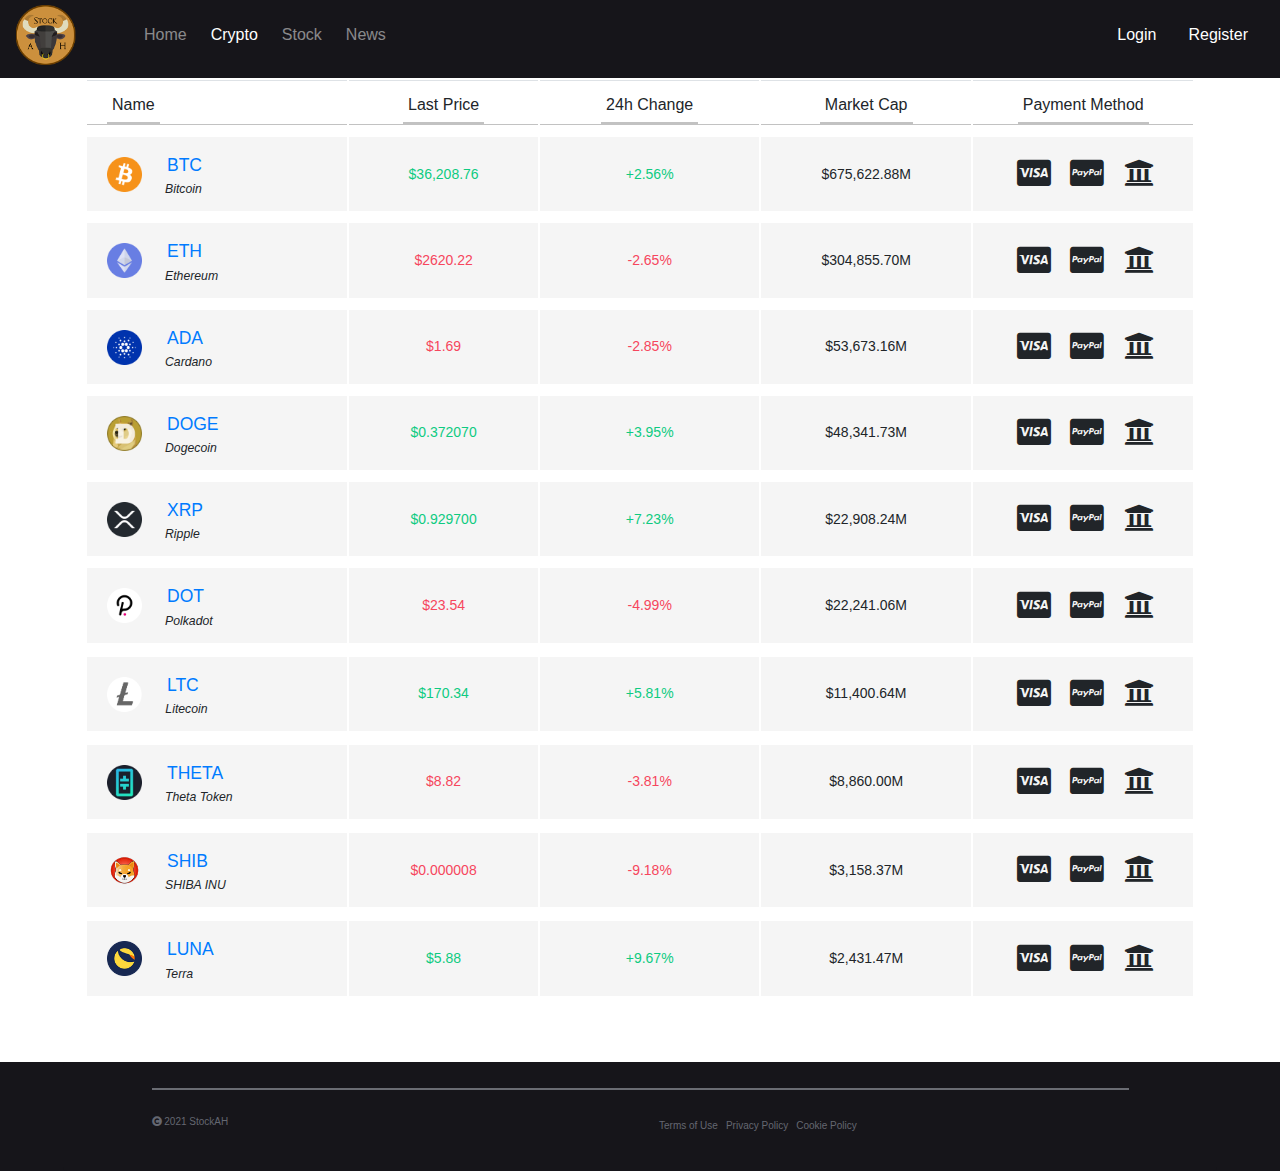
==== crypto.html @ fe0c0eca "Final verison StockAH" ====
<!DOCTYPE html>
<html lang="en">
<head>
    <meta charset="UTF-8">
    <meta name="viewport" content="width=device-width, initial-scale=1.0">
    <link rel="icon" href="/img/logo.png">
    <title>Crypto - StockAH</title>
    
    <!-- Font awesome css -->
    <link rel="stylesheet" href="https://use.fontawesome.com/releases/v5.8.2/css/all.css">
    <!-- Bootstrap CSS -->
    <link rel="stylesheet" href="https://maxcdn.bootstrapcdn.com/bootstrap/4.0.0/css/bootstrap.min.css" integrity="sha384-Gn5384xqQ1aoWXA+058RXPxPg6fy4IWvTNh0E263XmFcJlSAwiGgFAW/dAiS6JXm" crossorigin="anonymous">
    <!-- Stylesheets -->
    <link href="css/crypto.css" rel="stylesheet">
    
</head>
<body>
    
    <main>
        <section class="landing">
            <!-- Barra de navegacion -->
            <nav class="navbar navbar-expand-lg navbar-dark negro">
                <a class="navbar-brand" href="index.html"><img src="/img/logo.png" style="max-width: 60%;" alt=""></a>
                <button class="navbar-toggler" type="button" data-toggle="collapse" data-target="#navbarText" aria-controls="navbarText" aria-expanded="false" aria-label="Toggle navigation">
                  <span class="navbar-toggler-icon"></span>
                </button>
                <div class="collapse navbar-collapse columna" id="navbarText">
                  <ul class="navbar-nav justify-content-center">
                    <li class="nav-item">
                      <a class="nav-link" href="index.html">Home</a>
                    </li>
                    <li class="nav-item active">
                      <a class="nav-link" href="/crypto.html">Crypto</a>
                    </li>
                    <li class="nav-item">
                      <a class="nav-link" href="/stock.html">Stock</a>
                    </li>
                    <li class="nav-item">
                      <a class="nav-link" href="/news.html">News</a>
                    </li>
                  </ul>
                </div>
                <div class="collapse navbar-collapse justify-content-end" id="navbarNavAltMarkup" name="nav-collapsers">
                  <a class=" nav-link" href="/login.html"> Login </a>    
                  <a class="nav-link" href="/singup.html"> Register </a>
                </div>
            </nav>

            <!-- Contenido principal de la web -->
            <div class="container">
              <div class="row">
                <div class="col-lg-12">
                  <div class="main-box clearfix">
                    <div class="table-responsive">
                      <table class="table user-list">
                        <thead>
                          <tr>
                            <th><span>Name</span></th>
                            <th class="text-center"><span>Last Price</span></th>
                            <th class="text-center"><span>24h Change</span></th>
                            <th class="text-center"><span>Market Cap</span></th>
                            <th class="text-center"><span>Payment Method</span></th>
                          </tr>
                        </thead>
                        <tbody>
                          <tr>
                            <td>
                              <img src="/img/cryptos/bitcoin.png" style="height: 35px; margin-top: 0.5rem;">
                              <a href="#" class="user-link">BTC</a>
                              <span class="user-subhead" style="margin-left: 0.5rem;">Bitcoin</span>
                            </td>
                            <td style="text-align: center; color: rgb(14, 203, 129); font-weight: 400px; font-size: 14px;">
                              $36,208.76
                            </td>
                            <td class="text-center">
                              <span class="label label-default" style="color: rgb(14, 203, 129);">+2.56%</span>
                            </td>
                            <td style="text-align: center;">
                              $675,622.88M
                            </td>
                            <td style="width: 20%;">
                              <a class="table-link" style=" margin-left: 2.2rem;">
                                <span class="fa-stack">
                                  <i class="fab fa-cc-visa" style="font-size: 30px;"></i>
                                </span>
                              </a>
                              <a class="table-link">
                                <span class="fa-stack">
                                  <i class="fab fa-cc-paypal" style="font-size: 30px;"></i>
                                </span>
                              </a>
                              <a class="table-link">
                                <span class="fa-stack">
                                  <i class="fas fa-university " style="font-size: 30px;"></i>
                                </span>
                              </a>
                            </td>
                          </tr>
                          <tr>
                            <td>
                              <img src="/img/cryptos/ethereum.png" style="height: 35px; margin-top: 0.5rem;">
                              <a href="#" class="user-link">ETH</a>
                              <span class="user-subhead" style="margin-left: 0.5rem;">Ethereum</span>
                            </td>
                            <td style="text-align: center; color: rgb(246, 70, 93); font-weight: 400px; font-size: 14px;">
                              $2620.22
                            </td>
                            <td class="text-center">
                              <span class="label label-default" style="color: rgb(246, 70, 93);">-2.65%</span>
                            </td>
                            <td style="text-align: center;">
                              $304,855.70M
                            </td>
                            <td style="width: 20%;">
                              <a class="table-link" style="margin-left: 2.2rem;">
                                <span class="fa-stack">
                                  <i class="fab fa-cc-visa" style="font-size: 30px;"></i>
                                </span>
                              </a>
                              <a class="table-link">
                                <span class="fa-stack">
                                  <i class="fab fa-cc-paypal" style="font-size: 30px;"></i>
                                  
                                </span>
                              </a>
                              <a class="table-link">
                                <span class="fa-stack">
                                  <i class="fas fa-university " style="font-size: 30px;"></i>
                                </span>
                              </a>
                            </td>
                          </tr>
                          <tr>
                            <td>
                              <img src="/img/cryptos/cardano.png" style="height: 35px; margin-top: 0.5rem;">
                              <a href="#" class="user-link">ADA</a>
                              <span class="user-subhead" style="margin-left: 0.5rem;">Cardano</span>
                            </td>
                            <td style="text-align: center; color: rgb(246, 70, 93); font-weight: 400px; font-size: 14px;">
                              $1.69
                            </td>
                            <td class="text-center">
                              <span class="label label-default" style="color: rgb(246, 70, 93);">-2.85%</span>
                            </td>
                            <td style="text-align: center;">
                              $53,673.16M
                            </td>
                            <td style="width: 20%;">
                              <a class="table-link" style="margin-left: 2.2rem;">
                                <span class="fa-stack">
                                  <i class="fab fa-cc-visa" style="font-size: 30px;"></i>
                                </span>
                              </a>
                              <a class="table-link">
                                <span class="fa-stack">
                                  <i class="fab fa-cc-paypal" style="font-size: 30px;"></i> 
                                </span>
                              </a>
                              <a class="table-link">
                                <span class="fa-stack">
                                  <i class="fas fa-university " style="font-size: 30px;"></i>
                                </span>
                              </a>
                            </td>
                          </tr>
                          <tr>
                            <td>
                              <img src="/img/cryptos/doge.png" style="height: 35px; margin-top: 0.5rem;">
                              <a href="#" class="user-link">DOGE</a>
                              <span class="user-subhead" style="margin-left: 0.5rem;">Dogecoin</span>
                            </td>
                            <td style="text-align: center; color: rgb(14, 203, 129); font-weight: 400px; font-size: 14px;">
                              $0.372070
                            </td>
                            <td class="text-center">
                              <span class="label label-default" style="color: rgb(14, 203, 129);">+3.95%</span>
                            </td>
                            <td style="text-align: center;">
                              $48,341.73M
                            </td>
                            <td style="width: 20%;">
                              <a class="table-link" style="margin-left: 2.2rem;">
                                <span class="fa-stack">
                                  <i class="fab fa-cc-visa" style="font-size: 30px;"></i>
                                </span>
                              </a>
                              <a class="table-link">
                                <span class="fa-stack">
                                  <i class="fab fa-cc-paypal" style="font-size: 30px;"></i> 
                                </span>
                              </a>
                              <a class="table-link">
                                <span class="fa-stack">
                                  <i class="fas fa-university " style="font-size: 30px;"></i>
                                </span>
                              </a>
                            </td>
                          </tr>
                          <tr>
                            <td>
                              <img src="/img/cryptos/xrp.png" style="height: 35px; margin-top: 0.5rem;">
                              <a href="#" class="user-link">XRP</a>
                              <span class="user-subhead" style="margin-left: 0.5rem;">Ripple</span>
                            </td>
                            <td style="text-align: center; color: rgb(14, 203, 129); font-weight: 400px; font-size: 14px;">
                              $0.929700
                            </td>
                            <td class="text-center">
                              <span class="label label-default" style="color: rgb(14, 203, 129);">+7.23%</span>
                            </td>
                            <td style="text-align: center;">
                              $22,908.24M
                            </td>
                            <td style="width: 20%;">
                              <a class="table-link" style="margin-left: 2.2rem;">
                                <span class="fa-stack">
                                  <i class="fab fa-cc-visa" style="font-size: 30px;"></i>
                                </span>
                              </a>
                              <a class="table-link">
                                <span class="fa-stack">
                                  <i class="fab fa-cc-paypal" style="font-size: 30px;"></i> 
                                </span>
                              </a>
                              <a class="table-link">
                                <span class="fa-stack">
                                  <i class="fas fa-university " style="font-size: 30px;"></i>
                                </span>
                              </a>
                            </td>
                          </tr>
                          <tr>
                            <td>
                              <img src="/img/cryptos/polkadot.png" style="height: 35px; margin-top: 0.5rem;">
                              <a href="#" class="user-link">DOT</a>
                              <span class="user-subhead" style="margin-left: 0.5rem;">Polkadot</span>
                            </td>
                            <td style="text-align: center; color: rgb(246, 70, 93); font-weight: 400px; font-size: 14px;">
                              $23.54
                            </td>
                            <td class="text-center">
                              <span class="label label-default" style="color: rgb(246, 70, 93);">-4.99%</span>
                            </td>
                            <td style="text-align: center;">
                              $22,241.06M
                            </td>
                            <td style="width: 20%;">
                              <a class="table-link" style="margin-left: 2.2rem;">
                                <span class="fa-stack">
                                  <i class="fab fa-cc-visa" style="font-size: 30px;"></i>
                                </span>
                              </a>
                              <a class="table-link">
                                <span class="fa-stack">
                                  <i class="fab fa-cc-paypal" style="font-size: 30px;"></i> 
                                </span>
                              </a>
                              <a class="table-link">
                                <span class="fa-stack">
                                  <i class="fas fa-university " style="font-size: 30px;"></i>
                                </span>
                              </a>
                            </td>
                          </tr>
                          <tr>
                            <tr>
                              <td>
                                <img src="/img/cryptos/litecoin.png" style="height: 35px; margin-top: 0.5rem;">
                                <a href="#" class="user-link">LTC</a>
                                <span class="user-subhead" style="margin-left: 0.5rem;">Litecoin</span>
                              </td>
                              <td style="text-align: center; color: rgb(14, 203, 129); font-weight: 400px; font-size: 14px;">
                                $170.34
                              </td>
                              <td class="text-center">
                                <span class="label label-default" style="color: rgb(14, 203, 129);">+5.81%</span>
                              </td>
                              <td style="text-align: center;">
                                $11,400.64M
                              </td>
                              <td style="width: 20%;">
                                <a class="table-link" style="margin-left: 2.2rem;">
                                  <span class="fa-stack">
                                    <i class="fab fa-cc-visa" style="font-size: 30px;"></i>
                                  </span>
                                </a>
                                <a class="table-link">
                                  <span class="fa-stack">
                                    <i class="fab fa-cc-paypal" style="font-size: 30px;"></i> 
                                  </span>
                                </a>
                                <a class="table-link">
                                  <span class="fa-stack">
                                    <i class="fas fa-university " style="font-size: 30px;"></i>
                                  </span>
                                </a>
                              </td>
                            </tr>
                            <tr>
                              <tr>
                                <td>
                                  <img src="/img/cryptos/theta.png" style="height: 35px; margin-top: 0.5rem;">
                                  <a href="#" class="user-link">THETA</a>
                                  <span class="user-subhead" style="margin-left: 0.5rem;">Theta Token</span>
                                </td>
                                <td style="text-align: center; color: rgb(246, 70, 93); font-weight: 400px; font-size: 14px;">
                                  $8.82
                                </td>
                                <td class="text-center">
                                  <span class="label label-default" style="color: rgb(246, 70, 93);">-3.81%</span>
                                </td>
                                <td style="text-align: center;">
                                  $8,860.00M
                                </td>
                                <td style="width: 20%;">
                                  <a class="table-link" style="margin-left: 2.2rem;">
                                    <span class="fa-stack">
                                      <i class="fab fa-cc-visa" style="font-size: 30px;"></i>
                                    </span>
                                  </a>
                                  <a class="table-link">
                                    <span class="fa-stack">
                                      <i class="fab fa-cc-paypal" style="font-size: 30px;"></i> 
                                    </span>
                                  </a>
                                  <a class="table-link">
                                    <span class="fa-stack">
                                      <i class="fas fa-university " style="font-size: 30px;"></i>
                                    </span>
                                  </a>
                                </td>
                              </tr>
                              <tr>
                                <tr>
                                  <td>
                                    <img src="/img/cryptos/shiba.png" style="height: 35px; margin-top: 0.5rem;">
                                    <a href="#" class="user-link">SHIB</a>
                                    <span class="user-subhead" style="margin-left: 0.5rem;">SHIBA INU</span>
                                  </td>
                                  <td style="text-align: center; color: rgb(246, 70, 93); font-weight: 400px; font-size: 14px;">
                                    $0.000008
                                  </td>
                                  <td class="text-center">
                                    <span class="label label-default" style="color: rgb(246, 70, 93);">-9.18%</span>
                                  </td>
                                  <td style="text-align: center;">
                                    $3,158.37M
                                  </td>
                                  <td style="width: 20%;">
                                    <a class="table-link" style="margin-left: 2.2rem;">
                                      <span class="fa-stack">
                                        <i class="fab fa-cc-visa" style="font-size: 30px;"></i>
                                      </span>
                                    </a>
                                    <a class="table-link">
                                      <span class="fa-stack">
                                        <i class="fab fa-cc-paypal" style="font-size: 30px;"></i> 
                                      </span>
                                    </a>
                                    <a class="table-link">
                                      <span class="fa-stack">
                                        <i class="fas fa-university " style="font-size: 30px;"></i>
                                      </span>
                                    </a>
                                  </td>
                                </tr>
                                <tr>
                                  <tr>
                                    <td>
                                      <img src="/img/cryptos/luna.png" style="height: 35px; margin-top: 0.5rem;">
                                      <a href="#" class="user-link">LUNA</a>
                                      <span class="user-subhead" style="margin-left: 0.5rem;">Terra</span>
                                    </td>
                                    <td style="text-align: center; color: rgb(14, 203, 129); font-weight: 400px; font-size: 14px;">
                                      $5.88
                                    </td>
                                    <td class="text-center">
                                      <span class="label label-default" style="color: rgb(14, 203, 129);">+9.67%</span>
                                    </td>
                                    <td style="text-align: center;">
                                      $2,431.47M
                                    </td>
                                    <td style="width: 20%;">
                                      <a class="table-link" style="margin-left: 2.2rem;">
                                        <span class="fa-stack">
                                          <i class="fab fa-cc-visa" style="font-size: 30px;"></i>
                                        </span>
                                      </a>
                                      <a class="table-link">
                                        <span class="fa-stack">
                                          <i class="fab fa-cc-paypal" style="font-size: 30px;"></i> 
                                        </span>
                                      </a>
                                      <a class="table-link">
                                        <span class="fa-stack">
                                          <i class="fas fa-university " style="font-size: 30px;"></i>
                                        </span>
                                      </a>
                                    </td>
                                  </tr>
                        </tbody>
                      </table>
                    </div>
                  </div>
                </div>
              </div>
              </div>

            <!-- Footer Section -->
            <div class="container-fluid mt-5 foot">
              <div class="card mx-5">
                  <div class="divider mb-4"> </div>
                  <div class="row" style="font-size:10px;">
                      <div class="col-md-6 col-sm-6 col-xs-6">
                          <div class="pull-left">
                              <p><i class="fa fa-copyright"></i> 2021 StockAH</p>
                          </div>
                      </div>
                      <div class="col-md-6 col-sm-6 col-xs-6">
                          <div class="pull-right mr-4 d-flex policy">
                              <div>Terms of Use</div>
                              <div>Privacy Policy</div>
                              <div>Cookie Policy</div>
                          </div>
                      </div>
                  </div>
              </div>
          </div>
            
        </section>
    </main>
    <!-- Importacion de Bootstrap y Scripts -->
    <script src="https://code.jquery.com/jquery-3.2.1.slim.min.js" integrity="sha384-KJ3o2DKtIkvYIK3UENzmM7KCkRr/rE9/Qpg6aAZGJwFDMVNA/GpGFF93hXpG5KkN" crossorigin="anonymous"></script>
    <script src="https://cdnjs.cloudflare.com/ajax/libs/popper.js/1.12.9/umd/popper.min.js" integrity="sha384-ApNbgh9B+Y1QKtv3Rn7W3mgPxhU9K/ScQsAP7hUibX39j7fakFPskvXusvfa0b4Q" crossorigin="anonymous"></script>
    <script src="https://maxcdn.bootstrapcdn.com/bootstrap/4.0.0/js/bootstrap.min.js" integrity="sha384-JZR6Spejh4U02d8jOt6vLEHfe/JQGiRRSQQxSfFWpi1MquVdAyjUar5+76PVCmYl" crossorigin="anonymous"></script>
    <script src="https://cdnjs.cloudflare.com/ajax/libs/gsap/3.6.1/gsap.min.js" integrity="sha512-cdV6j5t5o24hkSciVrb8Ki6FveC2SgwGfLE31+ZQRHAeSRxYhAQskLkq3dLm8ZcWe1N3vBOEYmmbhzf7NTtFFQ==" crossorigin="anonymous" referrerpolicy="no-referrer"></script>
    <script src="./app.js"></script>
</body>
</html>
---- css/crypto.css ----
*{
    margin: 0;
    padding: 0;
    box-sizing: border-box;
}

.negro {
    background-color: #222222;
}
.btn {
    background-color: black;
    border-color: black;
    border-radius: 10px;
}
.texto {
    margin-top: 1rem;
    margin-bottom: 1re;
}
.columna {
    text-align: center !important;
}

.page-footer{
    margin-top: 2rem !important;
    
}
/* Css para la barra de navegacion */
.navbar {
    background-color: #16151a;
    margin-bottom: 0;
	padding-top: 0;
	border: 0;
	-moz-border-radius: 0; -webkit-border-radius: 0; border-radius: 0;
	-o-transition: all .6s; -moz-transition: all .6s; -webkit-transition: all .6s; -ms-transition: all .6s; transition: all .6s;
}

.nav-link {
    color: white;
}
.nav-link:hover {
    color: #cc903d;
}
.droptext {
    color: #16151a;
}
.dropdown{
    list-style-type: none;
}
.dropdown-menu{
    margin-right: 0px !important;
}

/* Footer CSS styles*/
@import url('https://fonts.googleapis.com/css2?family=Titillium+Web:wght@700&display=swap');

.foot {
    background-color: #16151a;
    position:relative;
    bottom: 0;
}

.card {
    border-color: transparent;
    padding: 2% 7%;
    color: #646771;
    background-color: #16151a
}

ul {
    list-style-type: none;
    margin: 0;
    padding: 0
}

ul>li {
    padding: 4px
}

ul>li:hover {
    color: #cc903d;
    cursor: pointer
}

hr {
    border-width: 3px
}

.social>i {
    padding: 1%;
    font-size: 15px
}

.social>i:hover {
    color: #cc903d;
    cursor: pointer
}

.policy>div {
    padding: 4px
}

.heading {
    font-family: 'Titillium Web', sans-serif;
    color: white
}

.divider {
    border-top: 2px solid rgba(189, 196, 203, 0.5);
}

/* Crypto List Section */



/* USER LIST TABLE */
.user-list tbody td > img {
    position: relative;
	max-width: 50px;
	float: left;
	margin-right: 15px;
}
.user-list tbody td .user-link {
	display: block;
	font-size: 1.25em;
	padding-top: 3px;
	margin-left: 60px;
}
.user-list tbody td .user-subhead {
	font-size: 0.875em;
	font-style: italic;
}

/* TABLES */
.table {
    border-collapse: separate;
}
.table-hover > tbody > tr:hover > td,
.table-hover > tbody > tr:hover > th {
	background-color: #eee;
}
.table thead > tr > th {
	border-bottom: 1px solid #C2C2C2;
	padding-bottom: 0;
}
.table tbody > tr > td {
	font-size: 0.875em;
	background: #f5f5f5;
	border-top: 10px solid #fff;
	vertical-align: middle;
	padding: 12px 8px;
}
.table tbody > tr > td:first-child,
.table thead > tr > th:first-child {
	padding-left: 20px;
}
.table thead > tr > th span {
	border-bottom: 2px solid #C2C2C2;
	display: inline-block;
	padding: 0 5px;
	padding-bottom: 5px;
	font-weight: normal;
}
.table thead > tr > th > a span {
	color: #344644;
}
.table thead > tr > th > a span:after {
	content: "\f0dc";
	font-family: FontAwesome;
	font-style: normal;
	font-weight: normal;
	text-decoration: inherit;
	margin-left: 5px;
	font-size: 0.75em;
}
.table thead > tr > th > a.asc span:after {
	content: "\f0dd";
}
.table thead > tr > th > a.desc span:after {
	content: "\f0de";
}
.table thead > tr > th > a:hover span {
	text-decoration: none;
	color: #cc903d;
	border-color: #cc903d;
}
.table.table-hover tbody > tr > td {
	-webkit-transition: background-color 0.15s ease-in-out 0s;
	transition: background-color 0.15s ease-in-out 0s;
}
.table tbody tr td .call-type {
	display: block;
	font-size: 0.75em;
	text-align: center;
}
.table tbody tr td .first-line {
	line-height: 1.5;
	font-weight: 400;
	font-size: 1.125em;
}
.table tbody tr td .first-line span {
	font-size: 0.875em;
	color: #969696;
	font-weight: 300;
}
.table tbody tr td .second-line {
	font-size: 0.875em;
	line-height: 1.2;
}
.table a.table-link {
	margin: 0 5px;
	font-size: 1.125em;
}
.table a.table-link:hover {
	text-decoration: none;
	color: #cc903d;
}
.table a.table-link.danger {
	color: #fe635f;
}
.table a.table-link.danger:hover {
	color: #dd504c;
}

.table-products tbody > tr > td {
	background: none;
	border: none;
	border-bottom: 1px solid #ebebeb;
	-webkit-transition: background-color 0.15s ease-in-out 0s;
	transition: background-color 0.15s ease-in-out 0s;
	position: relative;
}
.table-products tbody > tr:hover > td {
	text-decoration: none;
	background-color: #f6f6f6;
}
.table-products .name {
	display: block;
	font-weight: 600;
	padding-bottom: 7px;
}
.table-products .price {
	display: block;
	text-decoration: none;
	width: 50%;
	float: left;
	font-size: 0.875em;
}
.table-products .price > i {
	color: #8dc859;
}
.table-products .warranty {
	display: block;
	text-decoration: none;
	width: 50%;
	float: left;
	font-size: 0.875em;
}
.table-products .warranty > i {
	color: #f1c40f;
}
.table tbody > tr.table-line-fb > td {
	background-color: #9daccb;
	color: #262525;
}
.table tbody > tr.table-line-twitter > td {
	background-color: #9fccff;
	color: #262525;
}
.table tbody > tr.table-line-plus > td {
	background-color: #eea59c;
	color: #262525;
}
.table-stats .status-social-icon {
	font-size: 1.9em;
	vertical-align: bottom;
}
.table-stats .table-line-fb .status-social-icon {
	color: #556484;
}
.table-stats .table-line-twitter .status-social-icon {
	color: #5885b8;
}
.table-stats .table-line-plus .status-social-icon {
	color: #a75d54;
}
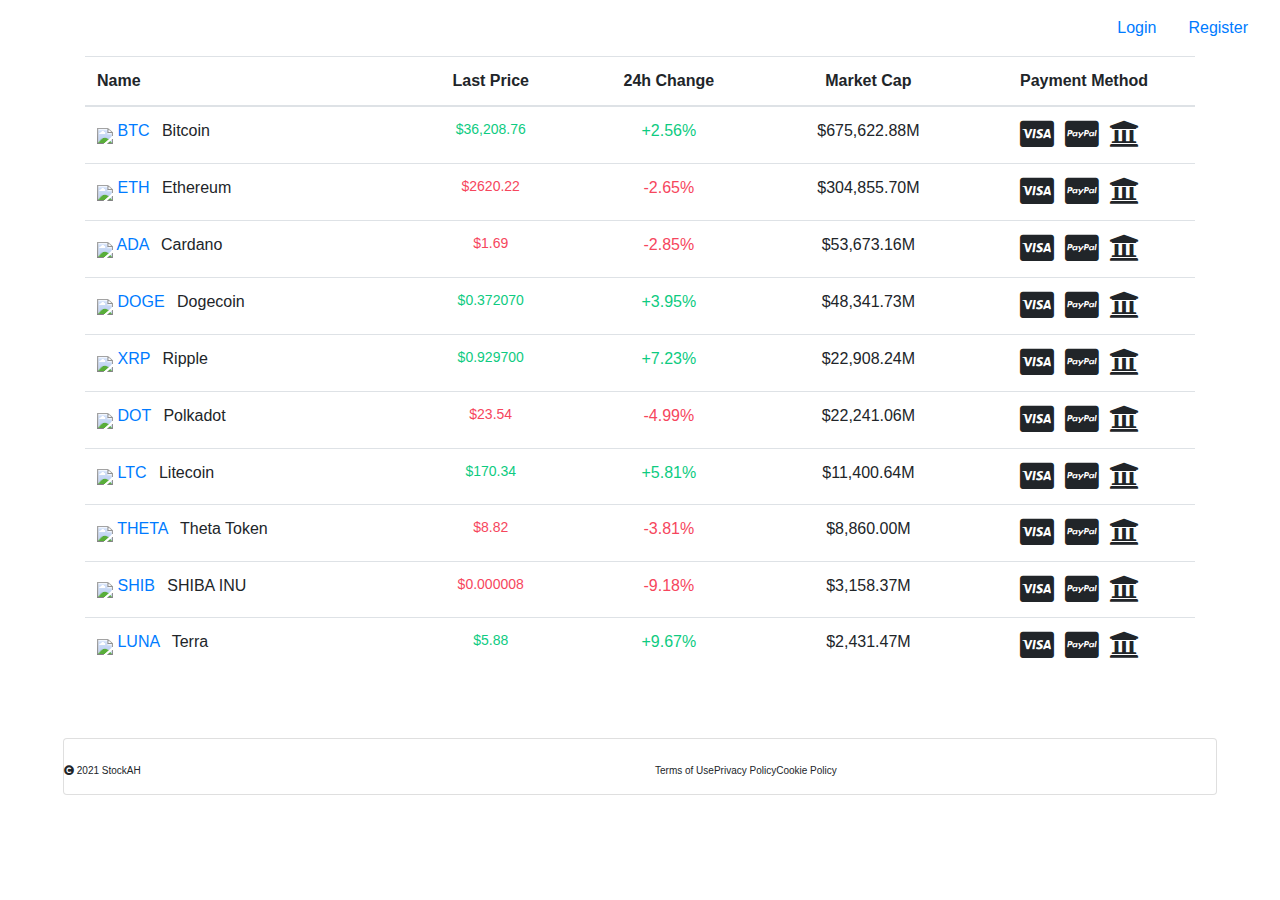
==== commit cc37e695: "Fixed pages" ====
--- a/crypto.html
+++ b/crypto.html
@@ -3,7 +3,7 @@
 <head>
     <meta charset="UTF-8">
     <meta name="viewport" content="width=device-width, initial-scale=1.0">
-    <link rel="icon" href="/img/logo.png">
+    <link rel="icon" href="/StockAH/img/logo.png">
     <title>Crypto - StockAH</title>
     
     <!-- Font awesome css -->
@@ -11,7 +11,7 @@
     <!-- Bootstrap CSS -->
     <link rel="stylesheet" href="https://maxcdn.bootstrapcdn.com/bootstrap/4.0.0/css/bootstrap.min.css" integrity="sha384-Gn5384xqQ1aoWXA+058RXPxPg6fy4IWvTNh0E263XmFcJlSAwiGgFAW/dAiS6JXm" crossorigin="anonymous">
     <!-- Stylesheets -->
-    <link href="css/crypto.css" rel="stylesheet">
+    <link href="/StockAH/css/crypto.css" rel="stylesheet">
     
 </head>
 <body>
@@ -20,29 +20,29 @@
         <section class="landing">
             <!-- Barra de navegacion -->
             <nav class="navbar navbar-expand-lg navbar-dark negro">
-                <a class="navbar-brand" href="index.html"><img src="/img/logo.png" style="max-width: 60%;" alt=""></a>
+                <a class="navbar-brand" href="/StockAH/index.html"><img src="/StockAH/img/logo.png" style="max-width: 60%;" alt=""></a>
                 <button class="navbar-toggler" type="button" data-toggle="collapse" data-target="#navbarText" aria-controls="navbarText" aria-expanded="false" aria-label="Toggle navigation">
                   <span class="navbar-toggler-icon"></span>
                 </button>
                 <div class="collapse navbar-collapse columna" id="navbarText">
                   <ul class="navbar-nav justify-content-center">
                     <li class="nav-item">
-                      <a class="nav-link" href="index.html">Home</a>
+                      <a class="nav-link" href="/StockAH/index.html">Home</a>
                     </li>
                     <li class="nav-item active">
-                      <a class="nav-link" href="/crypto.html">Crypto</a>
+                      <a class="nav-link" href="/StockAH/crypto.html">Crypto</a>
                     </li>
                     <li class="nav-item">
-                      <a class="nav-link" href="/stock.html">Stock</a>
+                      <a class="nav-link" href="/StockAH/stock.html">Stock</a>
                     </li>
                     <li class="nav-item">
-                      <a class="nav-link" href="/news.html">News</a>
+                      <a class="nav-link" href="/StockAH/news.html">News</a>
                     </li>
                   </ul>
                 </div>
                 <div class="collapse navbar-collapse justify-content-end" id="navbarNavAltMarkup" name="nav-collapsers">
-                  <a class=" nav-link" href="/login.html"> Login </a>    
-                  <a class="nav-link" href="/singup.html"> Register </a>
+                  <a class=" nav-link" href="/StockAH/login.html"> Login </a>    
+                  <a class="nav-link" href="/StockAH/singup.html"> Register </a>
                 </div>
             </nav>
 
@@ -65,7 +65,7 @@
                         <tbody>
                           <tr>
                             <td>
-                              <img src="/img/cryptos/bitcoin.png" style="height: 35px; margin-top: 0.5rem;">
+                              <img src="/StockAH/img/cryptos/bitcoin.png" style="height: 35px; margin-top: 0.5rem;">
                               <a href="#" class="user-link">BTC</a>
                               <span class="user-subhead" style="margin-left: 0.5rem;">Bitcoin</span>
                             </td>
@@ -98,7 +98,7 @@
                           </tr>
                           <tr>
                             <td>
-                              <img src="/img/cryptos/ethereum.png" style="height: 35px; margin-top: 0.5rem;">
+                              <img src="/StockAH/img/cryptos/ethereum.png" style="height: 35px; margin-top: 0.5rem;">
                               <a href="#" class="user-link">ETH</a>
                               <span class="user-subhead" style="margin-left: 0.5rem;">Ethereum</span>
                             </td>
@@ -132,7 +132,7 @@
                           </tr>
                           <tr>
                             <td>
-                              <img src="/img/cryptos/cardano.png" style="height: 35px; margin-top: 0.5rem;">
+                              <img src="/StockAH/img/cryptos/cardano.png" style="height: 35px; margin-top: 0.5rem;">
                               <a href="#" class="user-link">ADA</a>
                               <span class="user-subhead" style="margin-left: 0.5rem;">Cardano</span>
                             </td>
@@ -165,7 +165,7 @@
                           </tr>
                           <tr>
                             <td>
-                              <img src="/img/cryptos/doge.png" style="height: 35px; margin-top: 0.5rem;">
+                              <img src="/StockAH/img/cryptos/doge.png" style="height: 35px; margin-top: 0.5rem;">
                               <a href="#" class="user-link">DOGE</a>
                               <span class="user-subhead" style="margin-left: 0.5rem;">Dogecoin</span>
                             </td>
@@ -198,7 +198,7 @@
                           </tr>
                           <tr>
                             <td>
-                              <img src="/img/cryptos/xrp.png" style="height: 35px; margin-top: 0.5rem;">
+                              <img src="/StockAH/img/cryptos/xrp.png" style="height: 35px; margin-top: 0.5rem;">
                               <a href="#" class="user-link">XRP</a>
                               <span class="user-subhead" style="margin-left: 0.5rem;">Ripple</span>
                             </td>
@@ -231,7 +231,7 @@
                           </tr>
                           <tr>
                             <td>
-                              <img src="/img/cryptos/polkadot.png" style="height: 35px; margin-top: 0.5rem;">
+                              <img src="/StockAH/img/cryptos/polkadot.png" style="height: 35px; margin-top: 0.5rem;">
                               <a href="#" class="user-link">DOT</a>
                               <span class="user-subhead" style="margin-left: 0.5rem;">Polkadot</span>
                             </td>
@@ -265,7 +265,7 @@
                           <tr>
                             <tr>
                               <td>
-                                <img src="/img/cryptos/litecoin.png" style="height: 35px; margin-top: 0.5rem;">
+                                <img src="/StockAH/img/cryptos/litecoin.png" style="height: 35px; margin-top: 0.5rem;">
                                 <a href="#" class="user-link">LTC</a>
                                 <span class="user-subhead" style="margin-left: 0.5rem;">Litecoin</span>
                               </td>
@@ -299,7 +299,7 @@
                             <tr>
                               <tr>
                                 <td>
-                                  <img src="/img/cryptos/theta.png" style="height: 35px; margin-top: 0.5rem;">
+                                  <img src="/StockAH/img/cryptos/theta.png" style="height: 35px; margin-top: 0.5rem;">
                                   <a href="#" class="user-link">THETA</a>
                                   <span class="user-subhead" style="margin-left: 0.5rem;">Theta Token</span>
                                 </td>
@@ -333,7 +333,7 @@
                               <tr>
                                 <tr>
                                   <td>
-                                    <img src="/img/cryptos/shiba.png" style="height: 35px; margin-top: 0.5rem;">
+                                    <img src="/StockAH/img/cryptos/shiba.png" style="height: 35px; margin-top: 0.5rem;">
                                     <a href="#" class="user-link">SHIB</a>
                                     <span class="user-subhead" style="margin-left: 0.5rem;">SHIBA INU</span>
                                   </td>
@@ -367,7 +367,7 @@
                                 <tr>
                                   <tr>
                                     <td>
-                                      <img src="/img/cryptos/luna.png" style="height: 35px; margin-top: 0.5rem;">
+                                      <img src="/StockAH/img/cryptos/luna.png" style="height: 35px; margin-top: 0.5rem;">
                                       <a href="#" class="user-link">LUNA</a>
                                       <span class="user-subhead" style="margin-left: 0.5rem;">Terra</span>
                                     </td>
@@ -436,4 +436,4 @@
     <script src="https://cdnjs.cloudflare.com/ajax/libs/gsap/3.6.1/gsap.min.js" integrity="sha512-cdV6j5t5o24hkSciVrb8Ki6FveC2SgwGfLE31+ZQRHAeSRxYhAQskLkq3dLm8ZcWe1N3vBOEYmmbhzf7NTtFFQ==" crossorigin="anonymous" referrerpolicy="no-referrer"></script>
     <script src="./app.js"></script>
 </body>
-</html>+</html>
